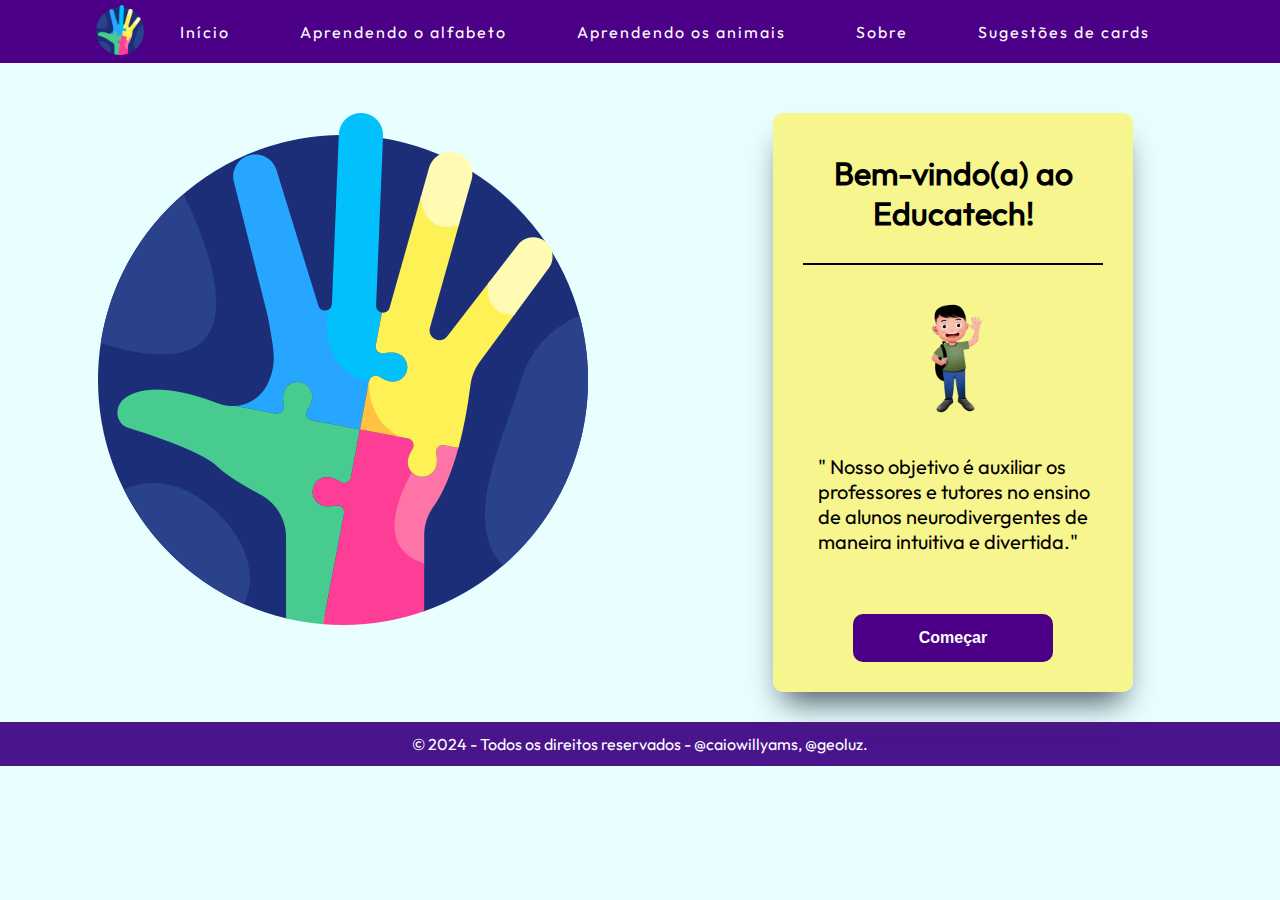
==== index.html @ 51d0039c "Add files via upload" ====
<!DOCTYPE html>
<html lang="pt-br">
<head>
    <meta charset="UTF-8">
    <meta name="viewport" content="width=device-width, initial-scale=1.0">
    <link rel="stylesheet" href="style.css">
    <link rel="shortcut icon" href="img/favicon-16x16.png" type="image/x-icon">
    <title>Educatech - Tecnologia voltada à educação</title>
</head>
<body>

    <header>
        <nav>
            <a href="index.html"><img src="img/imagemLogo.png" alt="Foto da logo do projeto" class="logo"></a>
            <ul class="nav-list">
                <li><a href="index.html" class="externo">Início</a></li>
                <li><a href="alfabeto.html" class="externo">Aprendendo o alfabeto</a></li>
                <li><a href="cardsanimais.html" class="externo">Aprendendo os animais</a></li>
                <li><a href="sobre.html" class="externo">Sobre</a></li>
                <li><a href="sugestoes.html" class="externo">Sugestões de cards</a></li>
            </ul>
        </nav>
    </header>

    <main id="container">
        <aside class="img-principal">
            <img src="img/imagemLogo.png" alt="Foto da logo do projeto">
        </aside>
        <section>
            <h1>Bem-vindo(a) ao Educatech!</h1>
            <hr>
            <div class="fotoMenino"><img src="img/fotocard.png" alt="Personagem fazendo a recepção" class="fotoCard"></div>
            <h2>" Nosso objetivo é auxiliar os professores e tutores no ensino de alunos neurodivergentes de maneira intuitiva e divertida."</h2>
            <div class="btn"><button><a href="cardsanimais.html">Começar</a></button></div>
        </section>
    </main>

    <footer>
        <div class="footer-content">
            <div class="footer-info">
            <p>© 2024 - Todos os direitos reservados - @caiowillyams, @geoluz.</p>
            </div>
        </div>
        </footer>
</body>
</html>
---- style.css ----
@font-face {
    font-family: 'Outfit';
    src: url(fonts/Outfit-Regular.ttf);
}

* {
    margin: 0;
    padding: 0;
}

body, html {
    background-color: rgb(233, 255, 255);
    font-family: Outfit, sans-serif;
    height: 100vh;
}

.logo {
    width: 50px;
}

header {
    background-color: rgb(144, 0, 255);
}

a.externo {
    color: #fff;
    border-radius: 3px;
    text-decoration: none;
    transition: 0.4s;
    padding: 10px;
    margin: 5px 5px;
}

a.externo:hover {
    background-color: #ff8000;
    box-shadow: rgba(50, 50, 93, 0.25) 0px 13px 27px -5px, rgba(0, 0, 0, 0.3) 0px 8px 16px -8px;
}

nav {
    display: flex;
    justify-content: center;
    align-items: center;
    background: #00000078;
    height: 7vh;
}

.nav-list {
    list-style: none;
    display: flex;
}

.nav-list li {
    letter-spacing: 2px;
    margin: 20px;
}

#container {
    margin-top: 50px;
    margin-right: 60px;
    display: flex;
    justify-content: space-around;
}

section {
    display: flex;
    flex-direction: column;
    background-color: #fef056aa;
    padding: 30px;
    border-radius: 10px;
    width: 300px;
    box-shadow: rgb(74, 88, 102) 0px 20px 30px -10px;
}

h1 {
    margin-top: -20px;
    padding: 30px;
    text-align: center;
}

hr {
    border: 1px solid black;
}

.fotoMenino {
    margin-top: 30px;
    text-align: center;
}

.fotoCard {
    width: 120px;
    height: 120px;
}

h2 {
    margin-top: 35px;
    font-weight: 200;
    font-size: 20px;
    margin-left: 15px;
}

.btn {
    text-align: center;
}

button {
    margin-top: 60px;
    width: 200px;
    padding: 15px;
    background-color: #4C0087;
    border: none;
    border-radius: 10px;
    font-weight: 600;
    font-size: 1em;
    transition: .3s;
}

button:hover {
    cursor: pointer;
    width: 230px;
}

a {
    text-decoration: none;
    color: #fff;
}

footer {
    margin-top: 30px;
    background-color: #4a148c;
    color: white;
    padding: 12px;
    text-align: center;
  }
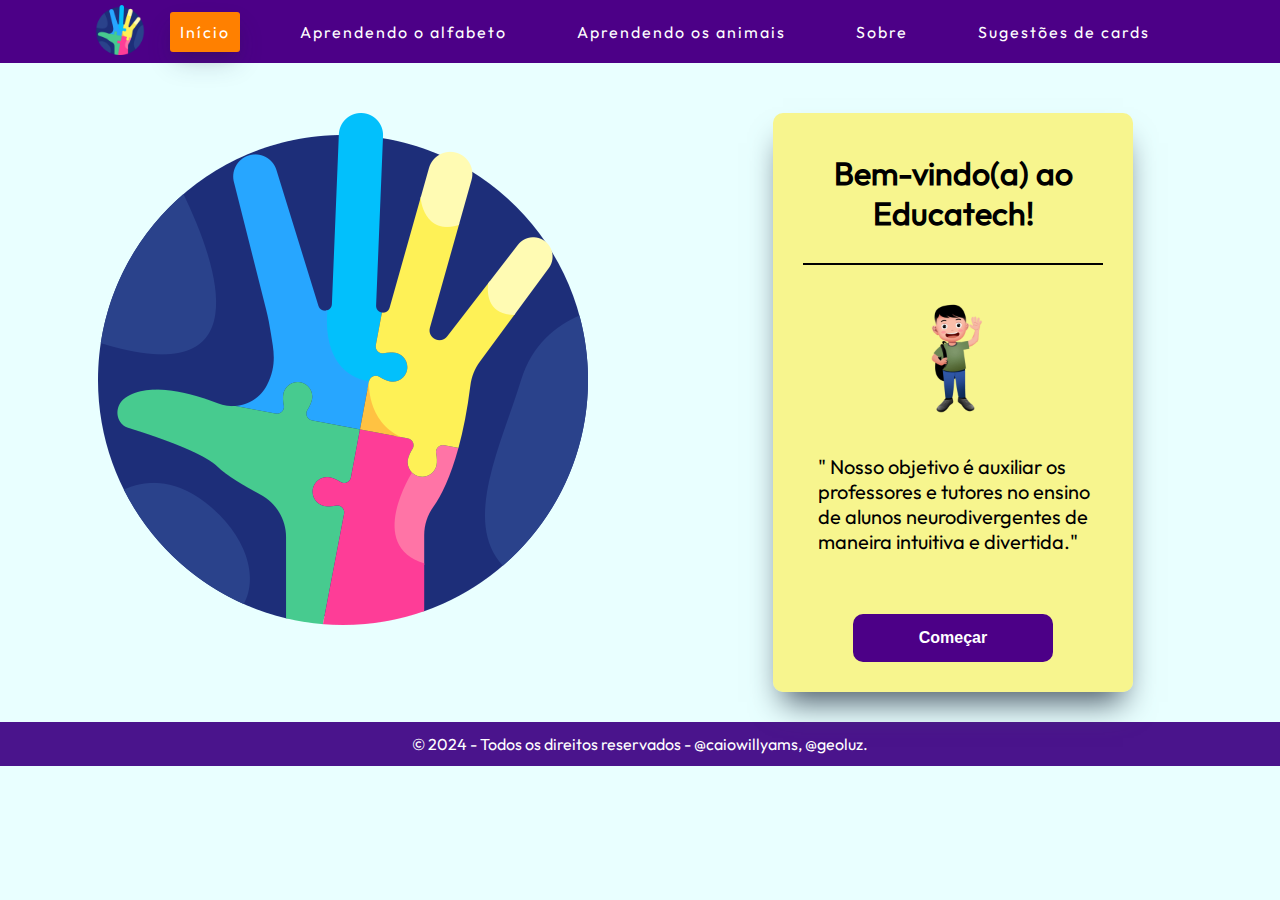
==== commit 0c411024: "Add active menu link" ====
--- a/index.html
+++ b/index.html
@@ -1,46 +1,74 @@
 <!DOCTYPE html>
 <html lang="pt-br">
-<head>
-    <meta charset="UTF-8">
-    <meta name="viewport" content="width=device-width, initial-scale=1.0">
-    <link rel="stylesheet" href="style.css">
-    <link rel="shortcut icon" href="img/favicon-16x16.png" type="image/x-icon">
+  <head>
+    <meta charset="UTF-8" />
+    <meta name="viewport" content="width=device-width, initial-scale=1.0" />
+    <link rel="stylesheet" href="style.css" />
+    <link
+      rel="shortcut icon"
+      href="img/favicon-16x16.png"
+      type="image/x-icon"
+    />
     <title>Educatech - Tecnologia voltada à educação</title>
-</head>
-<body>
-
+  </head>
+  <body>
     <header>
-        <nav>
-            <a href="index.html"><img src="img/imagemLogo.png" alt="Foto da logo do projeto" class="logo"></a>
-            <ul class="nav-list">
-                <li><a href="index.html" class="externo">Início</a></li>
-                <li><a href="alfabeto.html" class="externo">Aprendendo o alfabeto</a></li>
-                <li><a href="cardsanimais.html" class="externo">Aprendendo os animais</a></li>
-                <li><a href="sobre.html" class="externo">Sobre</a></li>
-                <li><a href="sugestoes.html" class="externo">Sugestões de cards</a></li>
-            </ul>
-        </nav>
+      <nav>
+        <a href="index.html"
+          ><img
+            src="img/imagemLogo.png"
+            alt="Foto da logo do projeto"
+            class="logo"
+        /></a>
+        <ul class="nav-list">
+          <li><a href="index.html" class="externo">Início</a></li>
+          <li>
+            <a href="alfabeto.html" class="externo">Aprendendo o alfabeto</a>
+          </li>
+          <li>
+            <a href="cardsanimais.html" class="externo"
+              >Aprendendo os animais</a
+            >
+          </li>
+          <li><a href="sobre.html" class="externo">Sobre</a></li>
+          <li>
+            <a href="sugestoes.html" class="externo">Sugestões de cards</a>
+          </li>
+        </ul>
+      </nav>
     </header>
 
     <main id="container">
-        <aside class="img-principal">
-            <img src="img/imagemLogo.png" alt="Foto da logo do projeto">
-        </aside>
-        <section>
-            <h1>Bem-vindo(a) ao Educatech!</h1>
-            <hr>
-            <div class="fotoMenino"><img src="img/fotocard.png" alt="Personagem fazendo a recepção" class="fotoCard"></div>
-            <h2>" Nosso objetivo é auxiliar os professores e tutores no ensino de alunos neurodivergentes de maneira intuitiva e divertida."</h2>
-            <div class="btn"><button><a href="cardsanimais.html">Começar</a></button></div>
-        </section>
+      <aside class="img-principal">
+        <img src="img/imagemLogo.png" alt="Foto da logo do projeto" />
+      </aside>
+      <section>
+        <h1>Bem-vindo(a) ao Educatech!</h1>
+        <hr />
+        <div class="fotoMenino">
+          <img
+            src="img/fotocard.png"
+            alt="Personagem fazendo a recepção"
+            class="fotoCard"
+          />
+        </div>
+        <h2>
+          " Nosso objetivo é auxiliar os professores e tutores no ensino de
+          alunos neurodivergentes de maneira intuitiva e divertida."
+        </h2>
+        <div class="btn">
+          <button><a href="cardsanimais.html">Começar</a></button>
+        </div>
+      </section>
     </main>
 
     <footer>
-        <div class="footer-content">
-            <div class="footer-info">
-            <p>© 2024 - Todos os direitos reservados - @caiowillyams, @geoluz.</p>
-            </div>
+      <div class="footer-content">
+        <div class="footer-info">
+          <p>© 2024 - Todos os direitos reservados - @caiowillyams, @geoluz.</p>
         </div>
-        </footer>
-</body>
-</html>+      </div>
+    </footer>
+  </body>
+  <script src="menu.js"></script>
+</html>
--- a/style.css
+++ b/style.css
@@ -1,133 +1,136 @@
 @font-face {
-    font-family: 'Outfit';
-    src: url(fonts/Outfit-Regular.ttf);
+  font-family: "Outfit";
+  src: url(fonts/Outfit-Regular.ttf);
 }
 
 * {
-    margin: 0;
-    padding: 0;
+  margin: 0;
+  padding: 0;
 }
 
-body, html {
-    background-color: rgb(233, 255, 255);
-    font-family: Outfit, sans-serif;
-    height: 100vh;
+body,
+html {
+  background-color: rgb(233, 255, 255);
+  font-family: Outfit, sans-serif;
+  height: 100vh;
 }
 
 .logo {
-    width: 50px;
+  width: 50px;
 }
 
 header {
-    background-color: rgb(144, 0, 255);
+  background-color: rgb(144, 0, 255);
 }
 
 a.externo {
-    color: #fff;
-    border-radius: 3px;
-    text-decoration: none;
-    transition: 0.4s;
-    padding: 10px;
-    margin: 5px 5px;
+  color: #fff;
+  border-radius: 3px;
+  text-decoration: none;
+  transition: 0.4s;
+  padding: 10px;
+  margin: 5px 5px;
 }
 
-a.externo:hover {
-    background-color: #ff8000;
-    box-shadow: rgba(50, 50, 93, 0.25) 0px 13px 27px -5px, rgba(0, 0, 0, 0.3) 0px 8px 16px -8px;
+a.externo:hover,
+a.active {
+  background-color: #ff8000;
+  box-shadow: rgba(50, 50, 93, 0.25) 0px 13px 27px -5px,
+    rgba(0, 0, 0, 0.3) 0px 8px 16px -8px;
 }
 
 nav {
-    display: flex;
-    justify-content: center;
-    align-items: center;
-    background: #00000078;
-    height: 7vh;
+  display: flex;
+  justify-content: center;
+  align-items: center;
+  background: #00000078;
+  height: 7vh;
 }
 
 .nav-list {
-    list-style: none;
-    display: flex;
+  list-style: none;
+  display: flex;
 }
 
 .nav-list li {
-    letter-spacing: 2px;
-    margin: 20px;
+  letter-spacing: 2px;
+  margin: 20px;
 }
 
 #container {
-    margin-top: 50px;
-    margin-right: 60px;
-    display: flex;
-    justify-content: space-around;
+  margin-top: 50px;
+  margin-right: 60px;
+  display: flex;
+  justify-content: space-around;
 }
 
 section {
-    display: flex;
-    flex-direction: column;
-    background-color: #fef056aa;
-    padding: 30px;
-    border-radius: 10px;
-    width: 300px;
-    box-shadow: rgb(74, 88, 102) 0px 20px 30px -10px;
+  display: flex;
+  flex-direction: column;
+  background-color: #fef056aa;
+  padding: 30px;
+  border-radius: 10px;
+  width: 300px;
+  box-shadow: rgb(74, 88, 102) 0px 20px 30px -10px;
 }
 
 h1 {
-    margin-top: -20px;
-    padding: 30px;
-    text-align: center;
+  margin-top: -20px;
+  padding: 30px;
+  text-align: center;
 }
 
 hr {
-    border: 1px solid black;
+  border: 1px solid black;
 }
 
 .fotoMenino {
-    margin-top: 30px;
-    text-align: center;
+  margin-top: 30px;
+  text-align: center;
 }
 
 .fotoCard {
-    width: 120px;
-    height: 120px;
+  width: 120px;
+  height: 120px;
 }
 
 h2 {
-    margin-top: 35px;
-    font-weight: 200;
-    font-size: 20px;
-    margin-left: 15px;
+  margin-top: 35px;
+  font-weight: 200;
+  font-size: 20px;
+  margin-left: 15px;
 }
 
 .btn {
-    text-align: center;
+  text-align: center;
 }
 
 button {
-    margin-top: 60px;
-    width: 200px;
-    padding: 15px;
-    background-color: #4C0087;
-    border: none;
-    border-radius: 10px;
-    font-weight: 600;
-    font-size: 1em;
-    transition: .3s;
+  margin-top: 60px;
+  width: 200px;
+  padding: 15px;
+  background-color: #4c0087;
+  border: none;
+  border-radius: 10px;
+  font-weight: 600;
+  font-size: 1em;
+  transition: 0.3s;
 }
 
 button:hover {
-    cursor: pointer;
-    width: 230px;
+  cursor: pointer;
+  width: 230px;
 }
 
 a {
-    text-decoration: none;
-    color: #fff;
+  text-decoration: none;
+  color: #fff;
 }
 
 footer {
-    margin-top: 30px;
-    background-color: #4a148c;
-    color: white;
-    padding: 12px;
-    text-align: center;
-  }+  margin-top: 30px;
+  background-color: #4a148c;
+  color: white;
+  padding: 12px;
+  text-align: center;
+}
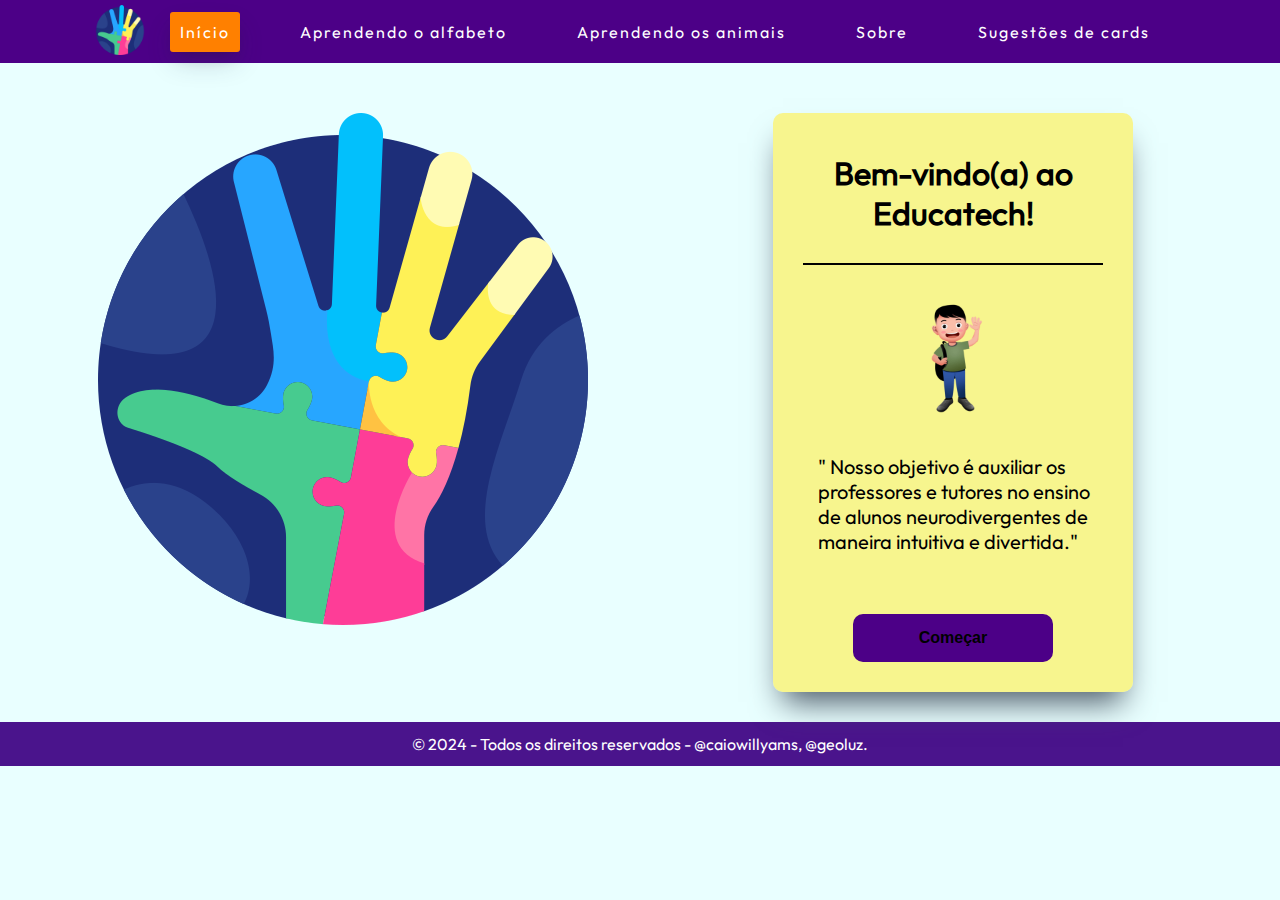
==== commit 18ba83da: "Update index.html" ====
--- a/index.html
+++ b/index.html
@@ -57,17 +57,13 @@
           alunos neurodivergentes de maneira intuitiva e divertida."
         </h2>
         <div class="btn">
-          <button><a href="cardsanimais.html">Começar</a></button>
+            <a href="cardsanimais.html"><button>Começar</button></a>
         </div>
       </section>
     </main>
 
     <footer>
-      <div class="footer-content">
-        <div class="footer-info">
           <p>© 2024 - Todos os direitos reservados - @caiowillyams, @geoluz.</p>
-        </div>
-      </div>
     </footer>
   </body>
   <script src="menu.js"></script>
--- a/style.css
+++ b/style.css
@@ -32,8 +32,8 @@
   margin: 5px 5px;
 }
 
-a.externo:hover,
-a.active {
+.nav-list a.externo:hover,
+.nav-list .active {
   background-color: #ff8000;
   box-shadow: rgba(50, 50, 93, 0.25) 0px 13px 27px -5px,
     rgba(0, 0, 0, 0.3) 0px 8px 16px -8px;
@@ -134,3 +134,7 @@
   padding: 12px;
   text-align: center;
 }
+
+#loom-companion-mv3 {
+  display: none !important;
+}
